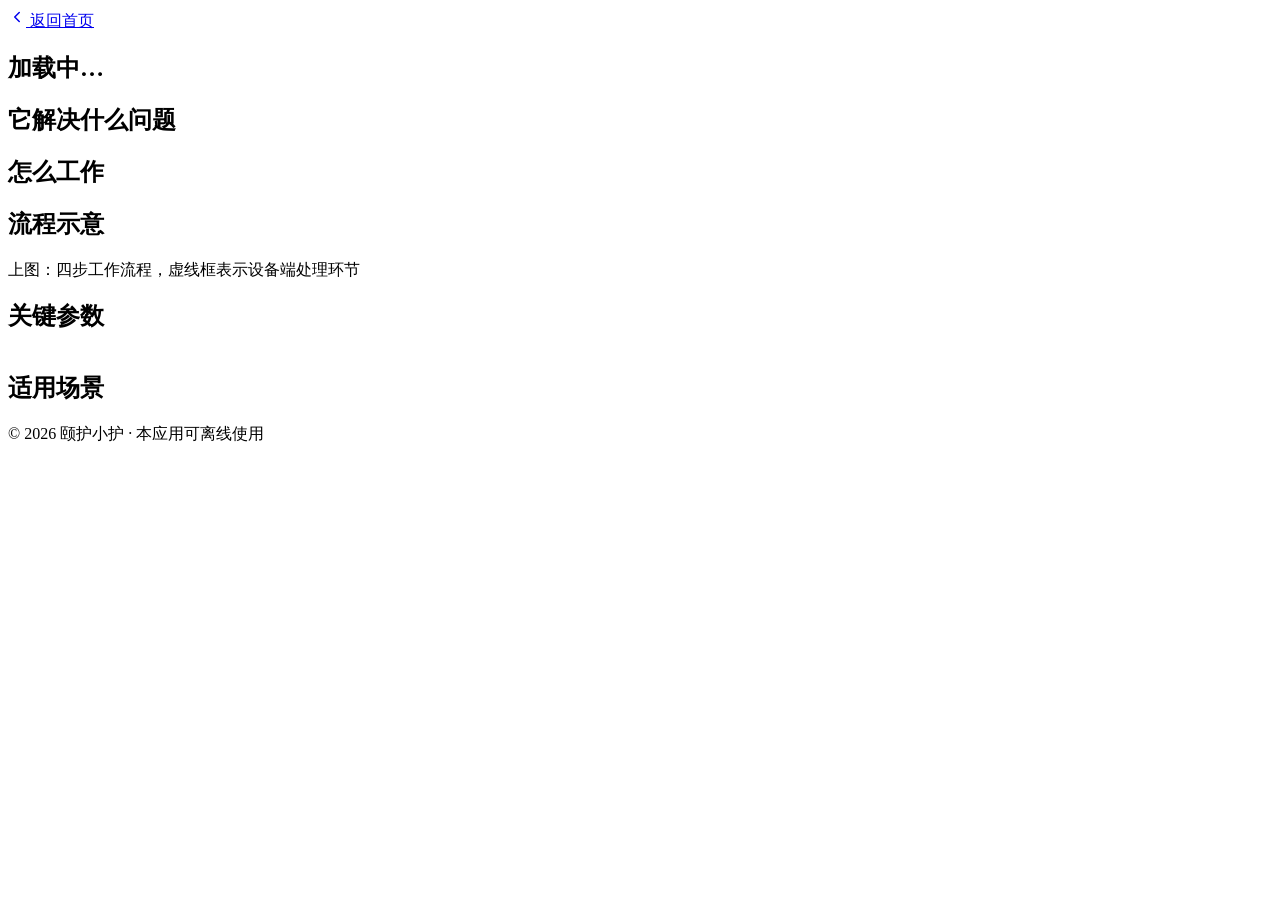
==== module.html @ 718e41d5 "deploy: module.html" ====
﻿<!DOCTYPE html>
<html lang="zh-CN">
<head>
  <meta charset="utf-8">
  <meta name="viewport" content="width=device-width, initial-scale=1, viewport-fit=cover">
  <title>模块详情 · 颐护小护</title>
  <meta name="theme-color" content="#1E6F5C">
  <link rel="manifest" href="manifest.json">
  <link rel="icon" type="image/png" href="favicon.png">
  <link rel="apple-touch-icon" href="assets/icons/apple-touch-icon.png">
  <link rel="stylesheet" href="assets/css/style.css">
</head>
<body>

<header class="detail-header">
  <div class="wrap">
    <a class="back" href="index.html">
      <svg width="18" height="18" viewBox="0 0 24 24" fill="none" stroke="currentColor" stroke-width="2" stroke-linecap="round" stroke-linejoin="round"><path d="M15 18l-6-6 6-6"/></svg>
      返回首页
    </a>
  </div>
</header>

<main class="wrap" id="detail">
  <section class="detail-hero">
    <div class="art" id="art"></div>
    <div class="detail-title">
      <span class="badge" id="badge"></span>
      <h1 id="title">加载中…</h1>
    </div>
    <p class="detail-lead" id="lead"></p>
  </section>

  <section class="block">
    <h2>它解决什么问题</h2>
    <p id="problem"></p>
  </section>

  <section class="block">
    <h2>怎么工作</h2>
    <ol class="steps" id="steps"></ol>
  </section>

  <section class="block">
    <h2>流程示意</h2>
    <div class="flow" id="flow"></div>
    <p class="flow-cap">上图：四步工作流程，虚线框表示设备端处理环节</p>
  </section>

  <section class="block">
    <h2>关键参数</h2>
    <table class="spec-table"><tbody id="specs"></tbody></table>
  </section>

  <section class="block">
    <h2>适用场景</h2>
    <div class="chips" id="chips"></div>
  </section>

  <nav class="pager" id="pager"></nav>
</main>

<footer class="site-footer">
  <div class="wrap">© 2026 颐护小护 · 本应用可离线使用</div>
</footer>

<script src="assets/js/data.js"></script>
<script src="assets/js/module.js"></script>
</body>
</html>
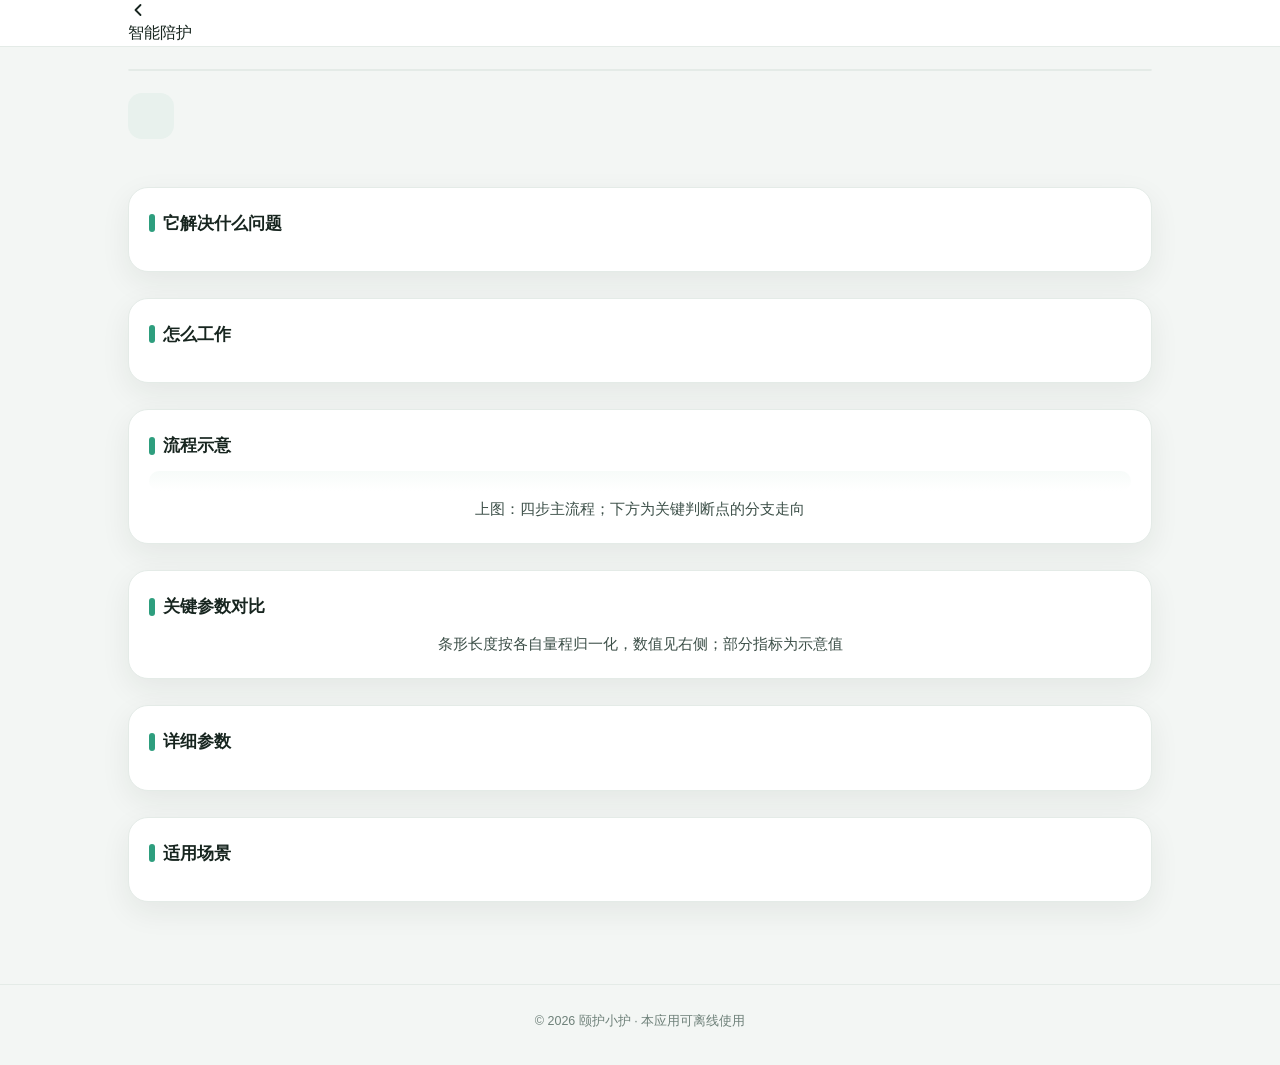
==== commit db9ba6b4: "deploy: module.html" ====
--- a/module.html
+++ b/module.html
@@ -1,4 +1,4 @@
-﻿<!DOCTYPE html>
+<!DOCTYPE html>
 <html lang="zh-CN">
 <head>
   <meta charset="utf-8">
@@ -13,11 +13,12 @@
 <body>
 
 <header class="detail-header">
-  <div class="wrap">
-    <a class="back" href="index.html">
-      <svg width="18" height="18" viewBox="0 0 24 24" fill="none" stroke="currentColor" stroke-width="2" stroke-linecap="round" stroke-linejoin="round"><path d="M15 18l-6-6 6-6"/></svg>
-      返回首页
+  <div class="wrap detail-bar">
+    <a class="back-icon" href="index.html" aria-label="返回首页">
+      <svg width="20" height="20" viewBox="0 0 24 24" fill="none" stroke="currentColor" stroke-width="2.2" stroke-linecap="round" stroke-linejoin="round"><path d="M15 18l-6-6 6-6"/></svg>
     </a>
+    <span class="detail-bar-title" id="bar-title">智能陪护</span>
+    <span class="detail-bar-space" aria-hidden="true"></span>
   </div>
 </header>
 
@@ -26,7 +27,7 @@
     <div class="art" id="art"></div>
     <div class="detail-title">
       <span class="badge" id="badge"></span>
-      <h1 id="title">加载中…</h1>
+      <h1 id="title"></h1>
     </div>
     <p class="detail-lead" id="lead"></p>
   </section>
@@ -44,11 +45,18 @@
   <section class="block">
     <h2>流程示意</h2>
     <div class="flow" id="flow"></div>
-    <p class="flow-cap">上图：四步工作流程，虚线框表示设备端处理环节</p>
+    <div class="branch" id="branch"></div>
+    <p class="flow-cap">上图：四步主流程；下方为关键判断点的分支走向</p>
   </section>
 
   <section class="block">
-    <h2>关键参数</h2>
+    <h2>关键参数对比</h2>
+    <div class="bars" id="bars"></div>
+    <p class="flow-cap">条形长度按各自量程归一化，数值见右侧；部分指标为示意值</p>
+  </section>
+
+  <section class="block">
+    <h2>详细参数</h2>
     <table class="spec-table"><tbody id="specs"></tbody></table>
   </section>
 
--- a/assets/css/style.css
+++ b/assets/css/style.css
@@ -0,0 +1,595 @@
+/* 颐护小护 · 全局样式 */
+:root {
+  --brand: #1e6f5c;
+  --brand-2: #2e9e7e;
+  --brand-soft: #e8f1ed;
+  --bg: #f3f6f4;
+  --card: #ffffff;
+  --text: #17251f;
+  --sub: #6e8079;
+  --line: #e4ebe7;
+  --warm: #e98a3c;
+  --danger: #d64545;
+  --shadow: 0 10px 30px rgba(23, 37, 31, 0.07);
+  --radius: 20px;
+}
+
+* { box-sizing: border-box; -webkit-tap-highlight-color: transparent; }
+
+html { -webkit-text-size-adjust: 100%; }
+
+body {
+  margin: 0;
+  background: var(--bg);
+  color: var(--text);
+  font-family: -apple-system, BlinkMacSystemFont, "PingFang SC", "Microsoft YaHei", "Helvetica Neue", sans-serif;
+  font-size: 16px;
+  line-height: 1.6;
+  -webkit-font-smoothing: antialiased;
+}
+
+img, svg { display: block; max-width: 100%; }
+
+a { color: inherit; text-decoration: none; }
+
+.wrap {
+  width: 100%;
+  max-width: 1060px;
+  margin: 0 auto;
+  padding: 0 18px;
+}
+
+/* ---------- 顶部导航 ---------- */
+.site-header {
+  position: sticky;
+  top: 0;
+  z-index: 40;
+  background: rgba(255, 255, 255, 0.92);
+  backdrop-filter: saturate(180%) blur(12px);
+  border-bottom: 1px solid rgba(228, 235, 231, 0.8);
+}
+
+.header-inner {
+  display: flex;
+  align-items: center;
+  justify-content: space-between;
+  height: 62px;
+}
+
+.brand {
+  display: flex;
+  align-items: center;
+  gap: 10px;
+  font-weight: 700;
+  font-size: 19px;
+  letter-spacing: 0.5px;
+}
+
+.brand .leaf { width: 26px; height: 26px; }
+.brand em { font-style: normal; color: var(--brand); }
+.brand span { color: var(--text); }
+
+.header-tag {
+  display: inline-flex;
+  align-items: center;
+  gap: 6px;
+  font-size: 12px;
+  color: var(--brand);
+  background: var(--brand-soft);
+  padding: 6px 12px;
+  border-radius: 999px;
+}
+
+.header-tag i {
+  width: 6px; height: 6px; border-radius: 50%;
+  background: var(--brand-2);
+  display: inline-block;
+}
+
+/* ---------- 首屏 ---------- */
+.hero {
+  position: relative;
+  overflow: hidden;
+  padding: 54px 0 46px;
+  background: linear-gradient(160deg, #e6f4f9 0%, #e9f7f1 55%, #f3f6f4 100%);
+}
+
+.hero::after {
+  content: "";
+  position: absolute;
+  right: -90px;
+  top: -90px;
+  width: 320px;
+  height: 320px;
+  border-radius: 50%;
+  background: radial-gradient(circle, rgba(46, 158, 126, 0.16), rgba(46, 158, 126, 0));
+}
+
+.hero h1 {
+  margin: 0 0 14px;
+  font-size: clamp(30px, 6vw, 46px);
+  line-height: 1.25;
+  letter-spacing: 1px;
+  font-weight: 800;
+}
+
+.hero p {
+  margin: 0 auto;
+  max-width: 620px;
+  color: #4b5f57;
+  font-size: clamp(15px, 2.4vw, 18px);
+}
+
+.hero-center { text-align: center; position: relative; z-index: 1; }
+
+.cta-row {
+  display: flex;
+  flex-wrap: wrap;
+  gap: 12px;
+  justify-content: center;
+  margin-top: 26px;
+}
+
+.btn {
+  display: inline-flex;
+  align-items: center;
+  justify-content: center;
+  gap: 8px;
+  height: 50px;
+  padding: 0 26px;
+  border-radius: 999px;
+  font-size: 16px;
+  font-weight: 600;
+  border: 1px solid transparent;
+  cursor: pointer;
+  transition: transform 0.15s ease, box-shadow 0.15s ease;
+}
+
+.btn:active { transform: scale(0.98); }
+
+.btn-primary {
+  background: linear-gradient(135deg, #33c08e, var(--brand-2));
+  color: #fff;
+  box-shadow: 0 10px 24px rgba(46, 158, 126, 0.32);
+}
+
+.btn-ghost {
+  background: rgba(255, 255, 255, 0.85);
+  color: var(--brand);
+  border-color: #cfe6dd;
+}
+
+/* ---------- 区块 ---------- */
+.section { padding: 44px 0 10px; }
+
+.section-head { text-align: center; margin-bottom: 28px; }
+
+.section-head h2 {
+  margin: 0;
+  font-size: clamp(22px, 4.4vw, 30px);
+  letter-spacing: 1px;
+}
+
+.section-head .rule {
+  width: 46px;
+  height: 4px;
+  border-radius: 4px;
+  background: var(--brand-2);
+  margin: 12px auto 0;
+}
+
+.section-head p { margin: 12px 0 0; color: var(--sub); font-size: 14px; }
+
+/* ---------- 模块卡片 ---------- */
+.grid {
+  display: grid;
+  grid-template-columns: repeat(auto-fill, minmax(280px, 1fr));
+  gap: 16px;
+}
+
+.card {
+  display: flex;
+  gap: 14px;
+  align-items: flex-start;
+  background: var(--card);
+  border: 1px solid var(--line);
+  border-radius: var(--radius);
+  padding: 20px 18px;
+  box-shadow: var(--shadow);
+  transition: transform 0.18s ease, box-shadow 0.18s ease, border-color 0.18s ease;
+}
+
+.card:hover {
+  transform: translateY(-3px);
+  box-shadow: 0 16px 34px rgba(23, 37, 31, 0.1);
+  border-color: #cfe6dd;
+}
+
+.card .ico {
+  flex: 0 0 54px;
+  width: 54px;
+  height: 54px;
+  border-radius: 16px;
+  display: grid;
+  place-items: center;
+  background: var(--brand-soft);
+}
+
+.card .ico svg { width: 34px; height: 34px; }
+
+.card h3 {
+  margin: 2px 0 6px;
+  font-size: 17px;
+  line-height: 1.35;
+}
+
+.card p {
+  margin: 0;
+  color: var(--sub);
+  font-size: 13.5px;
+  line-height: 1.55;
+}
+
+.card .go {
+  margin-top: 10px;
+  font-size: 13px;
+  color: var(--brand);
+  font-weight: 600;
+  display: inline-flex;
+  align-items: center;
+  gap: 4px;
+}
+
+/* ---------- 终端入口 ---------- */
+.terminal-card {
+  margin: 40px 0 8px;
+  display: flex;
+  align-items: center;
+  gap: 16px;
+  padding: 22px 22px;
+  border-radius: var(--radius);
+  background: linear-gradient(120deg, #ffffff, #f3fbf8);
+  border: 1px solid #d9ece4;
+  box-shadow: var(--shadow);
+}
+
+.terminal-card .screen {
+  width: 50px; height: 50px;
+  border-radius: 15px;
+  background: var(--brand-soft);
+  display: grid; place-items: center;
+  flex: 0 0 50px;
+}
+
+.terminal-card h3 { margin: 0 0 4px; font-size: 17px; }
+.terminal-card p { margin: 0; color: var(--sub); font-size: 13px; }
+
+.terminal-card .btn {
+  margin-left: auto;
+  height: 44px;
+  padding: 0 20px;
+  font-size: 14px;
+}
+
+/* ---------- 页脚 ---------- */
+.site-footer {
+  margin-top: 54px;
+  padding: 26px 0 34px;
+  color: var(--sub);
+  font-size: 12.5px;
+  text-align: center;
+  border-top: 1px solid var(--line);
+}
+
+/* ---------- 详情页 ---------- */
+.detail-header {
+  position: sticky;
+  top: 0;
+  z-index: 30;
+  background: rgba(255, 255, 255, 0.94);
+  backdrop-filter: blur(10px);
+  border-bottom: 1px solid var(--line);
+}
+
+.back {
+  display: inline-flex;
+  align-items: center;
+  gap: 6px;
+  height: 56px;
+  font-size: 15px;
+  color: var(--sub);
+}
+
+.detail-hero {
+  padding: 22px 0 8px;
+}
+
+.detail-hero .art {
+  border-radius: 22px;
+  overflow: hidden;
+  background: #fff;
+  border: 1px solid var(--line);
+  box-shadow: var(--shadow);
+}
+
+.detail-hero .art svg { width: 100%; height: auto; }
+
+.detail-title {
+  display: flex;
+  align-items: center;
+  gap: 12px;
+  margin-top: 22px;
+}
+
+.detail-title .badge {
+  width: 46px; height: 46px;
+  border-radius: 14px;
+  display: grid; place-items: center;
+  background: var(--brand-soft);
+  flex: 0 0 46px;
+}
+
+.detail-title .badge svg { width: 28px; height: 28px; }
+
+.detail-title h1 { margin: 0; font-size: clamp(22px, 4.6vw, 30px); line-height: 1.3; }
+
+.detail-lead {
+  margin: 14px 0 0;
+  font-size: 17px;
+  color: var(--brand);
+  font-weight: 600;
+}
+
+.block {
+  margin-top: 26px;
+  background: var(--card);
+  border: 1px solid var(--line);
+  border-radius: var(--radius);
+  padding: 22px 20px;
+  box-shadow: var(--shadow);
+}
+
+.block h2 {
+  margin: 0 0 12px;
+  font-size: 17px;
+  display: flex;
+  align-items: center;
+  gap: 8px;
+}
+
+.block h2::before {
+  content: "";
+  width: 6px;
+  height: 18px;
+  border-radius: 4px;
+  background: var(--brand-2);
+}
+
+.block p { margin: 0; color: #3c4f48; font-size: 15px; }
+
+.steps { list-style: none; margin: 0; padding: 0; counter-reset: step; }
+
+.steps li {
+  position: relative;
+  padding: 0 0 20px 46px;
+  counter-increment: step;
+}
+
+.steps li:last-child { padding-bottom: 0; }
+
+.steps li::before {
+  content: counter(step);
+  position: absolute;
+  left: 0;
+  top: 0;
+  width: 30px;
+  height: 30px;
+  border-radius: 50%;
+  background: var(--brand-soft);
+  color: var(--brand);
+  font-size: 14px;
+  font-weight: 700;
+  display: grid;
+  place-items: center;
+}
+
+.steps li::after {
+  content: "";
+  position: absolute;
+  left: 14px;
+  top: 34px;
+  bottom: 4px;
+  width: 2px;
+  background: #e3eee9;
+}
+
+.steps li:last-child::after { display: none; }
+
+.steps strong { display: block; font-size: 15.5px; margin-bottom: 3px; }
+.steps span { color: var(--sub); font-size: 14px; }
+
+.spec-table {
+  width: 100%;
+  border-collapse: collapse;
+  font-size: 14.5px;
+}
+
+.spec-table tr { border-bottom: 1px solid #f0f5f2; }
+.spec-table tr:last-child { border-bottom: none; }
+.spec-table td { padding: 11px 2px; vertical-align: top; }
+.spec-table td:first-child { color: var(--sub); width: 44%; }
+.spec-table td:last-child { color: var(--text); font-weight: 600; text-align: right; }
+
+.chips { display: flex; flex-wrap: wrap; gap: 8px; }
+
+/* 流程示意图 */
+.flow {
+  margin: 4px 0 6px;
+  padding: 10px 4px;
+  background: linear-gradient(180deg, #f7fbf9, #ffffff);
+  border-radius: 14px;
+}
+
+.flow svg { width: 100%; height: auto; display: block; }
+
+.flow-cap {
+  margin: 6px 0 0;
+  text-align: center;
+  font-size: 12.5px;
+  color: #8b9a94;
+}
+
+.chip {
+  font-size: 13px;
+  color: var(--brand);
+  background: var(--brand-soft);
+  border-radius: 999px;
+  padding: 7px 14px;
+}
+
+.pager {
+  display: flex;
+  gap: 12px;
+  margin: 28px 0 0;
+}
+
+.pager a {
+  flex: 1;
+  background: #fff;
+  border: 1px solid var(--line);
+  border-radius: 16px;
+  padding: 14px 16px;
+  font-size: 14px;
+  color: var(--sub);
+}
+
+.pager a strong { display: block; color: var(--text); font-size: 15px; margin-top: 2px; }
+
+/* ---------- 终端页 ---------- */
+.term-shell {
+  height: 100vh;
+  display: flex;
+  flex-direction: column;
+  background: #0f1a17;
+}
+
+.term-bar {
+  display: flex;
+  align-items: center;
+  gap: 10px;
+  padding: 10px 12px;
+  background: #14231f;
+  color: #d8efe7;
+  font-size: 13px;
+  flex: 0 0 auto;
+}
+
+.term-bar .url {
+  flex: 1;
+  overflow: hidden;
+  text-overflow: ellipsis;
+  white-space: nowrap;
+  color: #8fb3a8;
+  font-family: ui-monospace, Menlo, Consolas, monospace;
+  font-size: 12px;
+}
+
+.icon-btn {
+  width: 36px;
+  height: 36px;
+  border-radius: 10px;
+  background: rgba(255, 255, 255, 0.08);
+  color: #d8efe7;
+  border: none;
+  display: grid;
+  place-items: center;
+  font-size: 16px;
+  cursor: pointer;
+}
+
+.term-frame { flex: 1; position: relative; background: #fff; }
+
+.term-frame iframe { width: 100%; height: 100%; border: 0; background: #fff; }
+
+.term-fallback {
+  position: absolute;
+  inset: 0;
+  background: #f3f6f4;
+  display: none;
+  flex-direction: column;
+  align-items: center;
+  justify-content: center;
+  text-align: center;
+  padding: 28px;
+  gap: 10px;
+}
+
+.term-fallback.show { display: flex; }
+
+.term-fallback h2 { margin: 0; font-size: 18px; }
+.term-fallback p { margin: 0; color: var(--sub); font-size: 14px; max-width: 360px; }
+
+.term-tip {
+  flex: 0 0 auto;
+  padding: 8px 12px;
+  background: #14231f;
+  color: #7fa79a;
+  font-size: 12px;
+  text-align: center;
+}
+
+/* ---------- 安装提示 ---------- */
+.install-bar {
+  position: fixed;
+  left: 14px;
+  right: 14px;
+  bottom: 14px;
+  z-index: 60;
+  display: flex;
+  align-items: center;
+  gap: 12px;
+  padding: 14px 16px;
+  border-radius: 18px;
+  background: #ffffff;
+  border: 1px solid var(--line);
+  box-shadow: 0 16px 40px rgba(23, 37, 31, 0.18);
+}
+
+.install-bar[hidden] { display: none; }
+
+.install-bar img { border-radius: 10px; flex: 0 0 auto; }
+
+.install-text { flex: 1; min-width: 0; }
+.install-text strong { display: block; font-size: 14.5px; }
+.install-text span { display: block; color: var(--sub); font-size: 12.5px; margin-top: 2px; }
+
+.install-bar .btn {
+  height: 38px;
+  padding: 0 18px;
+  font-size: 14px;
+  flex: 0 0 auto;
+}
+
+.install-close {
+  position: absolute;
+  top: -6px;
+  right: -6px;
+  width: 26px;
+  height: 26px;
+  border-radius: 50%;
+  border: 1px solid var(--line);
+  background: #fff;
+  color: var(--sub);
+  font-size: 16px;
+  line-height: 1;
+  cursor: pointer;
+}
+
+/* ---------- 小屏 ---------- */
+@media (max-width: 640px) {
+  .hero { padding: 40px 0 34px; }
+  .grid { grid-template-columns: 1fr; }
+  .terminal-card { flex-wrap: wrap; }
+  .terminal-card .btn { margin-left: 0; width: 100%; }
+  .card { padding: 18px 16px; }
+}
